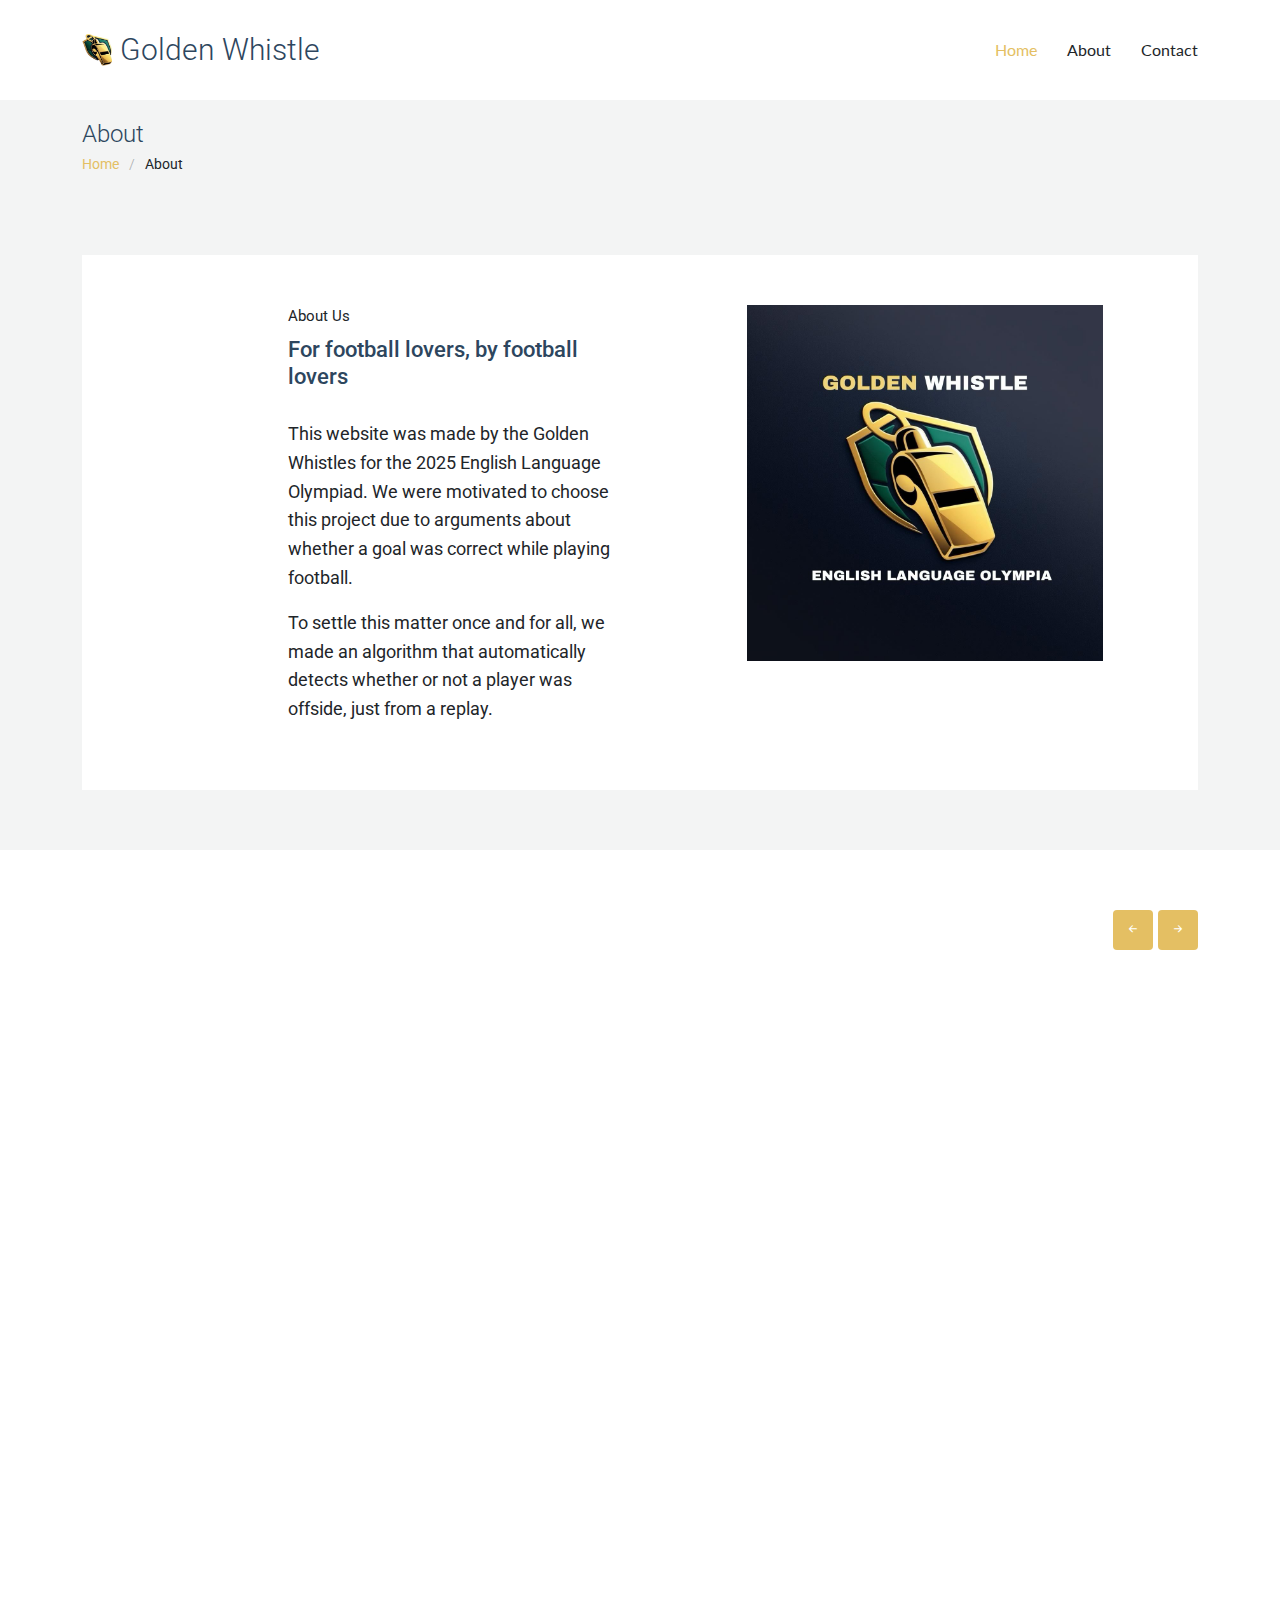
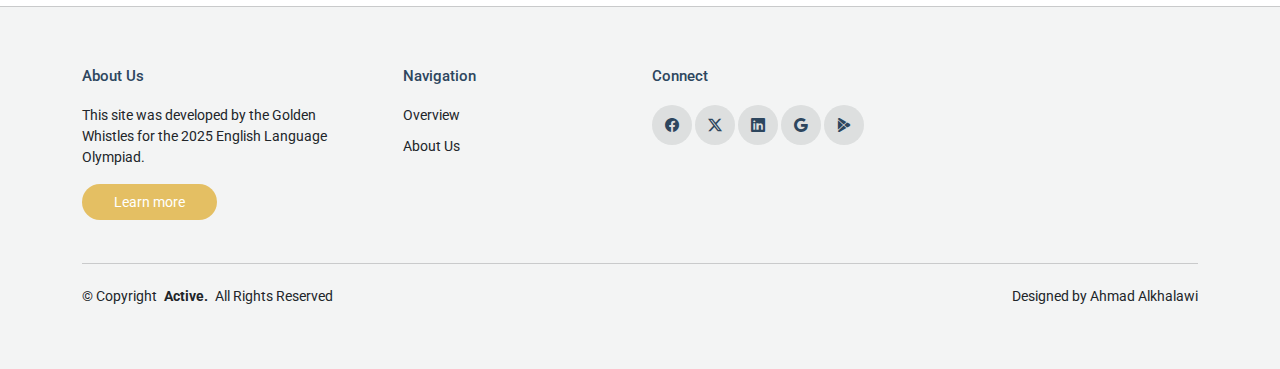
==== about.html @ dcdb4f10 "first commit" ====
<!DOCTYPE html>
<html lang="en">

<head>
  <meta charset="utf-8">
  <meta content="width=device-width, initial-scale=1.0" name="viewport">
  <title>About - Active Bootstrap Template</title>
  <meta name="description" content="">
  <meta name="keywords" content="">

  <!-- Favicons -->
  <link href="assets/img/favicon.png" rel="icon">
  <link href="assets/img/apple-touch-icon.png" rel="apple-touch-icon">

  <!-- Fonts -->
  <link href="https://fonts.googleapis.com" rel="preconnect">
  <link href="https://fonts.gstatic.com" rel="preconnect" crossorigin>
  <link href="https://fonts.googleapis.com/css2?family=Roboto:ital,wght@0,100;0,300;0,400;0,500;0,700;0,900;1,100;1,300;1,400;1,500;1,700;1,900&family=Lato:ital,wght@0,100;0,300;0,400;0,700;0,900;1,100;1,300;1,400;1,700;1,900&display=swap" rel="stylesheet">

  <!-- Vendor CSS Files -->
  <link href="assets/vendor/bootstrap/css/bootstrap.min.css" rel="stylesheet">
  <link href="assets/vendor/bootstrap-icons/bootstrap-icons.css" rel="stylesheet">
  <link href="assets/vendor/aos/aos.css" rel="stylesheet">
  <link href="assets/vendor/swiper/swiper-bundle.min.css" rel="stylesheet">
  <link href="assets/vendor/glightbox/css/glightbox.min.css" rel="stylesheet">

  <!-- Main CSS File -->
  <link href="assets/css/main.css" rel="stylesheet">

  <!-- =======================================================
  * Template Name: Active
  * Template URL: https://bootstrapmade.com/active-bootstrap-website-template/
  * Updated: Aug 07 2024 with Bootstrap v5.3.3
  * Author: BootstrapMade.com
  * License: https://bootstrapmade.com/license/
  ======================================================== -->
</head>

<body class="about-page">

  <header id="header" class="header d-flex align-items-center sticky-top">
    <div class="container-fluid container-xl position-relative d-flex align-items-center justify-content-between">

      <a href="index.html" class="logo d-flex align-items-center">
        <!-- Uncomment the line below if you also wish to use an image logo -->
        <img src="assets/img/logo.png" alt="">
        <h1 class="sitename">Golden Whistle</h1>
      </a>

      <nav id="navmenu" class="navmenu">
        <ul>
          <li><a href="index.html" class="active">Home</a></li>
          <li><a href="about.html">About</a></li>
          <li><a href="contact.html">Contact</a></li>
        </ul>
        <i class="mobile-nav-toggle d-xl-none bi bi-list"></i>
      </nav>

    </div>
  </header>


  <main class="main">

    <!-- Page Title -->
    <div class="page-title light-background">
      <div class="container">
        <h1>About</h1>
        <nav class="breadcrumbs">
          <ol>
            <li><a href="index.html">Home</a></li>
            <li class="current">About</li>
          </ol>
        </nav>
      </div>
    </div><!-- End Page Title -->

    <!-- About 2 Section -->
    <section id="about-2" class="about-2 section light-background">

      <div class="container">
        <div class="content">
          <div class="row justify-content-center">
            <div class="col-sm-12 col-md-5 col-lg-4 col-xl-4 order-lg-2 offset-xl-1 mb-4">
              <div class="img-wrap text-center text-md-left" data-aos="fade-up" data-aos-delay="100">
                <div class="img">
                  <img src="assets/img/img_v_3.jpeg" alt="circle image" class="img-fluid">
                </div>
              </div>
            </div>

            <div class="offset-md-0 offset-lg-1 col-sm-12 col-md-5 col-lg-5 col-xl-4" data-aos="fade-up">
              <div class="px-3">
                <span class="content-subtitle">About Us</span>
                <h2 class="content-title text-start">
                  For football lovers, by football lovers
                </h2>
                <p class="lead">
                  This website was made by the Golden Whistles for the 2025 English Language Olympiad. 
                  We were motivated to choose this project due to arguments about whether a goal was correct while playing football. 
                </p>
                <p class="lead">
                  To settle this matter once and for all, 
                  we made an algorithm that automatically detects whether or not a player was offside, just from a replay.
                </p>
              </div>
            </div>
          </div>
        </div>
      </div>
    </section><!-- /About 2 Section -->


    <!-- Team Section -->
    <section id="team" class="team section">

      <div class="site-section slider-team-wrap">
        <div class="container">

          <div class="slider-nav d-flex justify-content-end mb-3">
            <a href="#" class="js-prev js-custom-prev"><i class="bi bi-arrow-left-short"></i></a>
            <a href="#" class="js-next js-custom-next"><i class="bi bi-arrow-right-short"></i></a>
          </div>

          <div class="swiper init-swiper" data-aos="fade-up" data-aos-delay="100">
            <script type="application/json" class="swiper-config">
              {
                "loop": true,
                "speed": 600,
                "autoplay": {
                  "delay": 5000
                },
                "slidesPerView": "1",
                "pagination": {
                  "el": ".swiper-pagination",
                  "type": "bullets",
                  "clickable": true
                },
                "navigation": {
                  "nextEl": ".js-custom-next",
                  "prevEl": ".js-custom-prev"
                },
                "breakpoints": {
                  "640": {
                    "slidesPerView": 2,
                    "spaceBetween": 30
                  },
                  "768": {
                    "slidesPerView": 3,
                    "spaceBetween": 30
                  },
                  "1200": {
                    "slidesPerView": 3,
                    "spaceBetween": 30
                  }
                }
              }
            </script>
            <div class="swiper-wrapper">
              <div class="swiper-slide">
                <div class="team">
                  <div class="pic">
                    <img src="assets/img/team/team-1.jpg" alt="Image" class="img-fluid">
                  </div>
                  <h3 clas="">
                    <a href="#"><span class="">Redha</span> Alsafi</a>
                  </h3>
                  <span class="d-block position">Team member.</span>
                  <p>
                    Separated they live in. Separated they live in Bookmarksgrove
                    right at the coast of the Semantics, a large language ocean.
                  </p>
                  <p class="mb-0">
                    <a href="#" class="more dark">Learn More <span class="bi bi-arrow-right-short"></span></a>
                  </p>
                </div>
              </div>
              <div class="swiper-slide">
                <div class="team">
                  <div class="pic">
                    <img src="assets/img/team/team-2.jpg" alt="Image" class="img-fluid">
                  </div>
                  <h3 clas="">
                    <a href="#"><span class="">Lawson</span> Arnold</a>
                  </h3>
                  <span class="d-block position">CEO, Founder, Atty.</span>
                  <p>
                    Separated they live in. Separated they live in Bookmarksgrove
                    right at the coast of the Semantics, a large language ocean.
                  </p>
                  <p class="mb-0">
                    <a href="#" class="more dark">Learn More <span class="bi bi-arrow-right-short"></span></a>
                  </p>
                </div>
              </div>
              <div class="swiper-slide">
                <div class="team">
                  <div class="pic">
                    <img src="assets/img/team/team-3.jpg" alt="Image" class="img-fluid">
                  </div>
                  <h3 clas="">
                    <a href="#"><span class="">Patrik</span> White</a>
                  </h3>
                  <span class="d-block position">CEO, Founder, Atty.</span>
                  <p>
                    Separated they live in. Separated they live in Bookmarksgrove
                    right at the coast of the Semantics, a large language ocean.
                  </p>
                  <p class="mb-0">
                    <a href="#" class="more dark">Learn More <span class="bi bi-arrow-right-short"></span></a>
                  </p>
                </div>
              </div>
              <div class="swiper-slide">
                <div class="team">
                  <div class="pic">
                    <img src="assets/img/team/team-4.jpg" alt="Image" class="img-fluid">
                  </div>
                  <h3 clas="">
                    <a href="#"><span class="">Kathryn</span> Ryan</a>
                  </h3>
                  <span class="d-block position">CEO, Founder, Atty.</span>
                  <p>
                    Separated they live in. Separated they live in Bookmarksgrove
                    right at the coast of the Semantics, a large language ocean.
                  </p>
                  <p class="mb-0">
                    <a href="#" class="more dark">Learn More <span class="bi bi-arrow-right-short"></span></a>
                  </p>
                </div>
              </div>
              <!-- <div class="swiper-slide"></div> -->
            </div>
          </div>
        </div>
        <!-- /.container -->
      </div>
    </section><!-- /Team Section -->

  </main>

  <footer id="footer" class="footer light-background">
    <div class="container">
      <div class="row g-4">
        <div class="col-md-6 col-lg-3 mb-3 mb-md-0">
          <div class="widget">
            <h3 class="widget-heading">About Us</h3>
            <p class="mb-4">
              This site was developed by the Golden Whistles for the 2025 English Language Olympiad.
            </p>
            <p class="mb-0">
              <a href="#" class="btn-learn-more">Learn more</a>
            </p>
          </div>
        </div>
        <div class="col-md-6 col-lg-3 ps-lg-5 mb-3 mb-md-0">
          <div class="widget">
            <h3 class="widget-heading">Navigation</h3>
            <ul class="list-unstyled float-start me-5">
              <li><a href="#">Overview</a></li>
              <li><a href="#">About Us</a></li>
            </ul>
          </div>
        </div>
        
        <div class="col-md-6 col-lg-3 pl-lg-5">
          <div class="widget">
            <h3 class="widget-heading">Connect</h3>
            <ul class="list-unstyled social-icons light mb-3">
              <li>
                <a href="#"><span class="bi bi-facebook"></span></a>
              </li>
              <li>
                <a href="#"><span class="bi bi-twitter-x"></span></a>
              </li>
              <li>
                <a href="#"><span class="bi bi-linkedin"></span></a>
              </li>
              <li>
                <a href="#"><span class="bi bi-google"></span></a>
              </li>
              <li>
                <a href="#"><span class="bi bi-google-play"></span></a>
              </li>
            </ul>
          </div>

        </div>
      </div>

      <div class="copyright d-flex flex-column flex-md-row align-items-center justify-content-md-between">
        <p>© <span>Copyright</span> <strong class="px-1 sitename">Active.</strong> <span>All Rights Reserved</span></p>
        <div class="credits">
          <!-- All the links in the footer should remain intact. -->
          <!-- You can delete the links only if you've purchased the pro version. -->
          <!-- Licensing information: https://bootstrapmade.com/license/ -->
          <!-- Purchase the pro version with working PHP/AJAX contact form: [buy-url] -->
          Designed by <a href="https://bootstrapmade.com/">Ahmad Alkhalawi</a>
        </div>
      </div>
    </div>
  </footer>

  <!-- Scroll Top -->
  <a href="#" id="scroll-top" class="scroll-top d-flex align-items-center justify-content-center"><i class="bi bi-arrow-up-short"></i></a>

  <!-- Preloader -->
  <div id="preloader"></div>

  <!-- Vendor JS Files -->
  <script src="assets/vendor/bootstrap/js/bootstrap.bundle.min.js"></script>
  <script src="assets/vendor/php-email-form/validate.js"></script>
  <script src="assets/vendor/aos/aos.js"></script>
  <script src="assets/vendor/swiper/swiper-bundle.min.js"></script>
  <script src="assets/vendor/purecounter/purecounter_vanilla.js"></script>
  <script src="assets/vendor/glightbox/js/glightbox.min.js"></script>
  <script src="assets/vendor/imagesloaded/imagesloaded.pkgd.min.js"></script>
  <script src="assets/vendor/isotope-layout/isotope.pkgd.min.js"></script>

  <!-- Main JS File -->
  <script src="assets/js/main.js"></script>

</body>

</html>
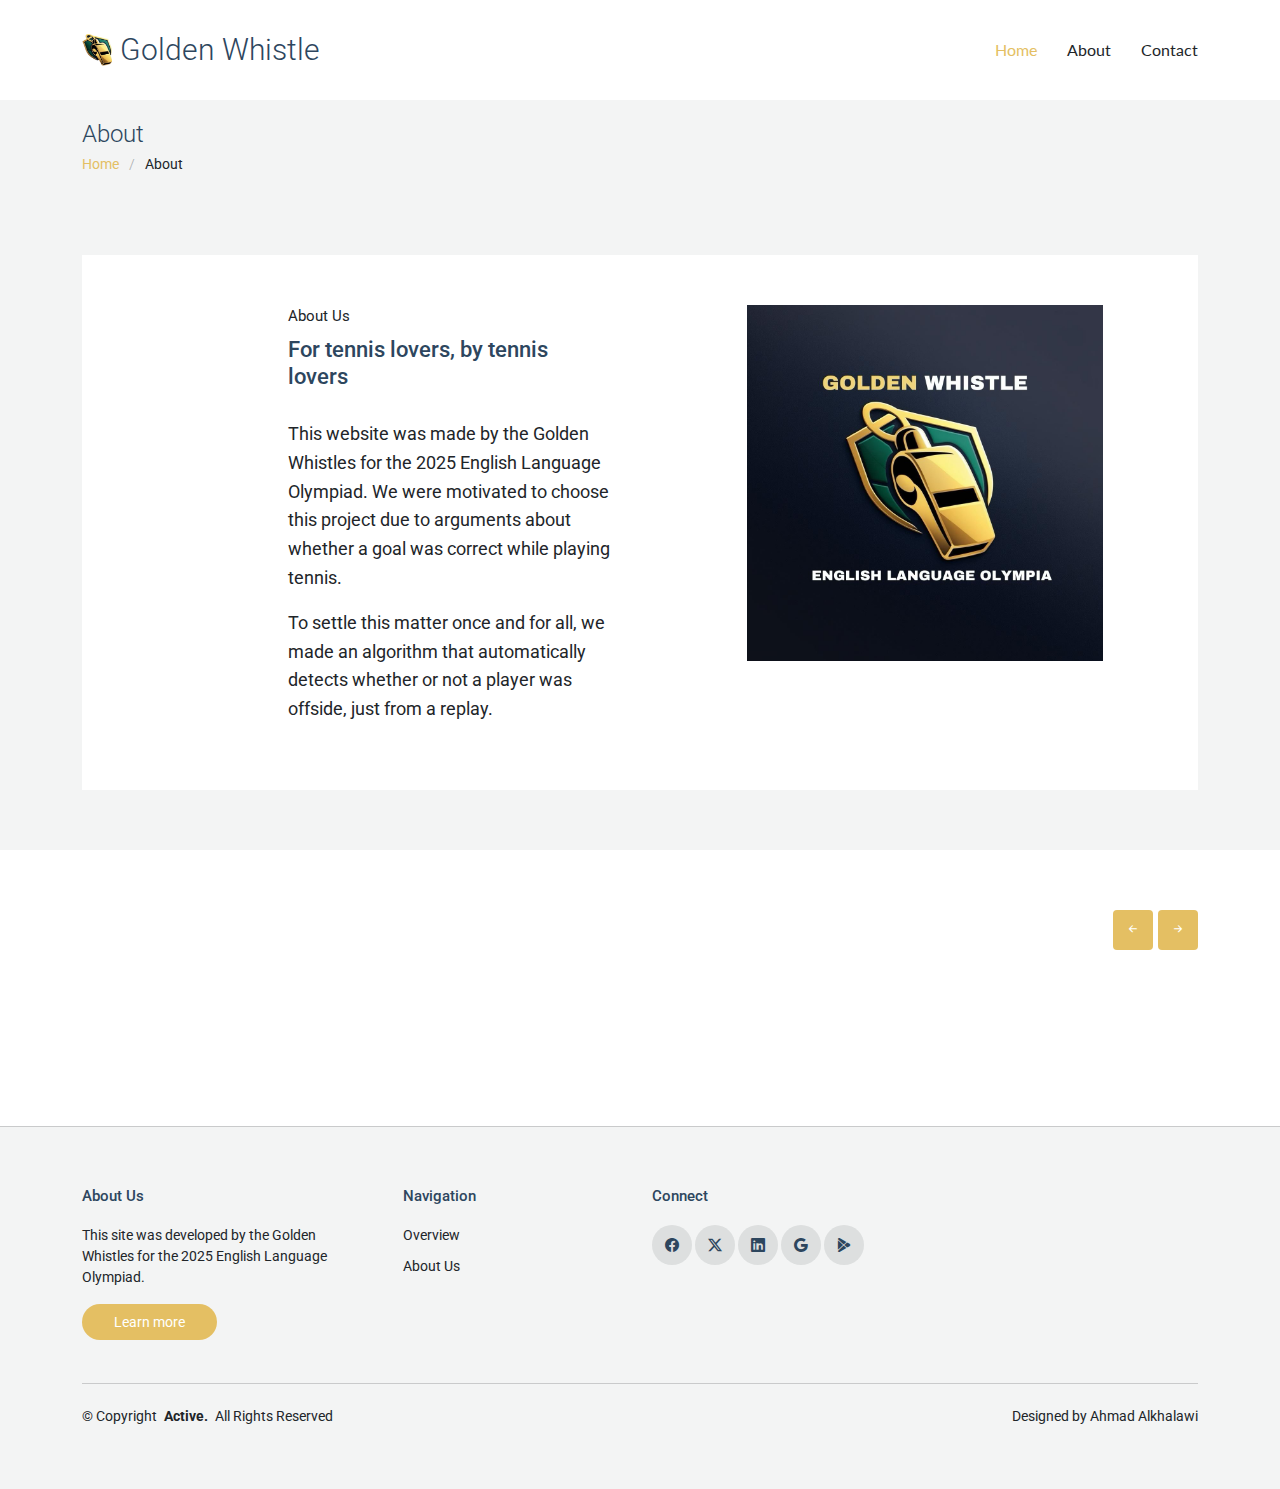
==== commit 7921e055: "apperantly this was about tennis :skull:" ====
--- a/about.html
+++ b/about.html
@@ -93,11 +93,11 @@
               <div class="px-3">
                 <span class="content-subtitle">About Us</span>
                 <h2 class="content-title text-start">
-                  For football lovers, by football lovers
+                  For tennis lovers, by tennis lovers
                 </h2>
                 <p class="lead">
                   This website was made by the Golden Whistles for the 2025 English Language Olympiad. 
-                  We were motivated to choose this project due to arguments about whether a goal was correct while playing football. 
+                  We were motivated to choose this project due to arguments about whether a goal was correct while playing tennis. 
                 </p>
                 <p class="lead">
                   To settle this matter once and for all, 
@@ -159,71 +159,54 @@
             <div class="swiper-wrapper">
               <div class="swiper-slide">
                 <div class="team">
-                  <div class="pic">
-                    <img src="assets/img/team/team-1.jpg" alt="Image" class="img-fluid">
-                  </div>
                   <h3 clas="">
                     <a href="#"><span class="">Redha</span> Alsafi</a>
                   </h3>
-                  <span class="d-block position">Team member.</span>
-                  <p>
-                    Separated they live in. Separated they live in Bookmarksgrove
-                    right at the coast of the Semantics, a large language ocean.
-                  </p>
-                  <p class="mb-0">
-                    <a href="#" class="more dark">Learn More <span class="bi bi-arrow-right-short"></span></a>
-                  </p>
-                </div>
-              </div>
-              <div class="swiper-slide">
-                <div class="team">
-                  <div class="pic">
-                    <img src="assets/img/team/team-2.jpg" alt="Image" class="img-fluid">
-                  </div>
-                  <h3 clas="">
-                    <a href="#"><span class="">Lawson</span> Arnold</a>
-                  </h3>
-                  <span class="d-block position">CEO, Founder, Atty.</span>
-                  <p>
-                    Separated they live in. Separated they live in Bookmarksgrove
-                    right at the coast of the Semantics, a large language ocean.
-                  </p>
-                  <p class="mb-0">
-                    <a href="#" class="more dark">Learn More <span class="bi bi-arrow-right-short"></span></a>
-                  </p>
-                </div>
-              </div>
-              <div class="swiper-slide">
-                <div class="team">
-                  <div class="pic">
-                    <img src="assets/img/team/team-3.jpg" alt="Image" class="img-fluid">
-                  </div>
-                  <h3 clas="">
-                    <a href="#"><span class="">Patrik</span> White</a>
-                  </h3>
-                  <span class="d-block position">CEO, Founder, Atty.</span>
-                  <p>
-                    Separated they live in. Separated they live in Bookmarksgrove
-                    right at the coast of the Semantics, a large language ocean.
-                  </p>
-                  <p class="mb-0">
-                    <a href="#" class="more dark">Learn More <span class="bi bi-arrow-right-short"></span></a>
-                  </p>
-                </div>
-              </div>
-              <div class="swiper-slide">
-                <div class="team">
-                  <div class="pic">
-                    <img src="assets/img/team/team-4.jpg" alt="Image" class="img-fluid">
-                  </div>
-                  <h3 clas="">
-                    <a href="#"><span class="">Kathryn</span> Ryan</a>
-                  </h3>
-                  <span class="d-block position">CEO, Founder, Atty.</span>
-                  <p>
-                    Separated they live in. Separated they live in Bookmarksgrove
-                    right at the coast of the Semantics, a large language ocean.
-                  </p>
+                  <span class="d-block position">Team Member.</span>
+                  <p class="mb-0">
+                    <a href="#" class="more dark">Learn More <span class="bi bi-arrow-right-short"></span></a>
+                  </p>
+                </div>
+              </div>
+              <div class="swiper-slide">
+                <div class="team">
+                  <h3 clas="">
+                    <a href="#"><span class="">Moutaz</span> Al-Ghamdi</a>
+                  </h3>
+                  <span class="d-block position">Team Member.</span>
+                  <p class="mb-0">
+                    <a href="#" class="more dark">Learn More <span class="bi bi-arrow-right-short"></span></a>
+                  </p>
+                </div>
+              </div>
+              <div class="swiper-slide">
+                <div class="team">
+                  <h3 clas="">
+                    <a href="#"><span class="">Abdulaziz </span> Alsehaimi</a>
+                  </h3>
+                  <span class="d-block position">Team Member.</span>
+                  <p class="mb-0">
+                    <a href="#" class="more dark">Learn More <span class="bi bi-arrow-right-short"></span></a>
+                  </p>
+                </div>
+              </div>
+              <div class="swiper-slide">
+                <div class="team">
+                  <h3 clas="">
+                    <a href="#"><span class="">Abdullah</span> Al-Ghamdi</a>
+                  </h3>
+                  <span class="d-block position">Team Member.</span>
+                  <p class="mb-0">
+                    <a href="#" class="more dark">Learn More <span class="bi bi-arrow-right-short"></span></a>
+                  </p>
+                </div>
+              </div>
+              <div class="swiper-slide">
+                <div class="team">
+                  <h3 clas="">
+                    <a href="#"><span class="">Ahmed</span> Yaghmoor</a>
+                  </h3>
+                  <span class="d-block position">Team Member.</span>
                   <p class="mb-0">
                     <a href="#" class="more dark">Learn More <span class="bi bi-arrow-right-short"></span></a>
                   </p>
